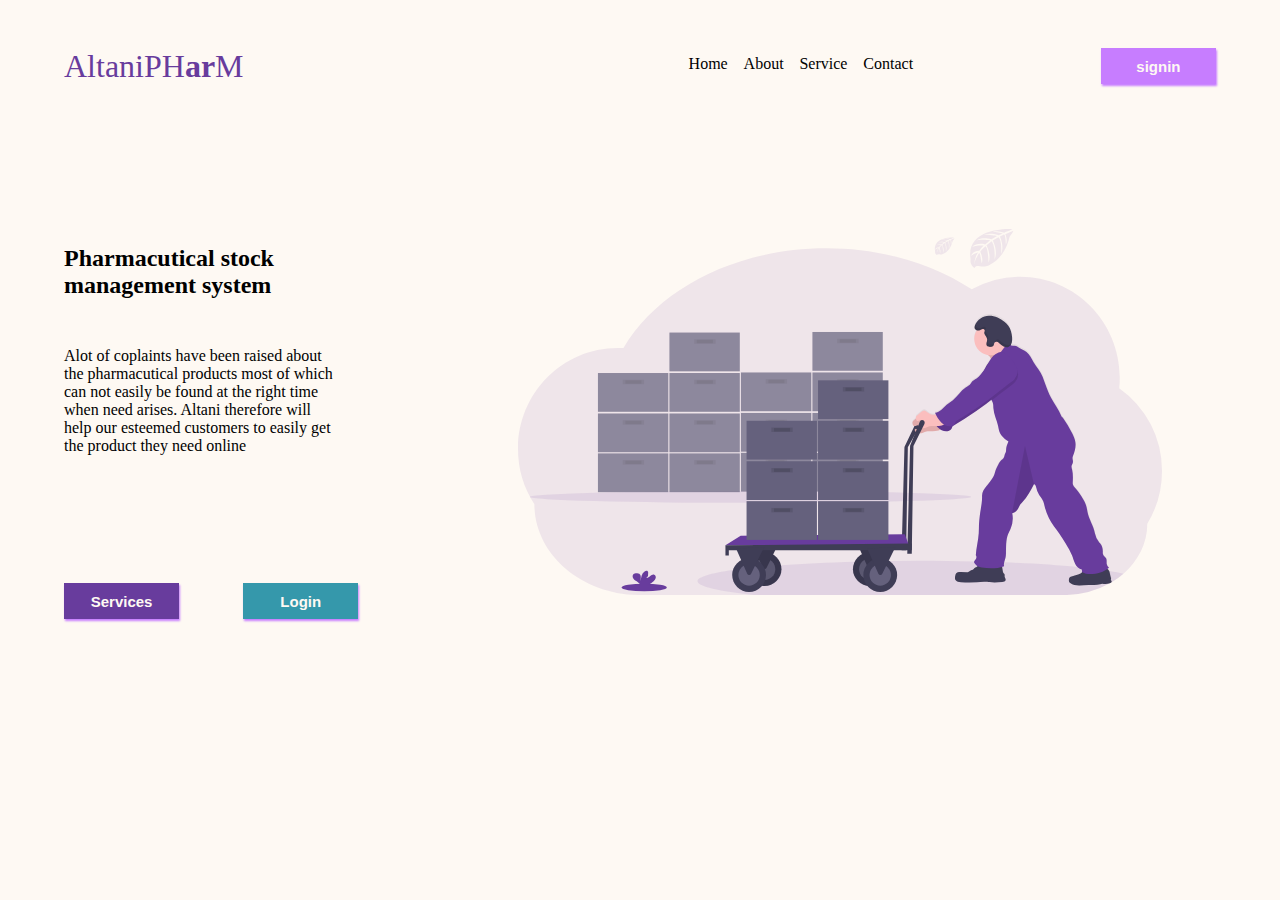
==== Documents/week4/groupwork/index.html @ e26ffe19 "pushing git branch" ====
<!DOCTYPE html>
<html lang="en">
<head>
    <meta charset="UTF-8">
    <meta http-equiv="X-UA-Compatible" content="IE=edge">
    <meta name="viewport" content="width=device-width, initial-scale=1.0">
    <title>Document</title>
    <link rel="stylesheet" href="./assets/scc/index.css">
</head>
<body>
    <nav>
        <h1 class="logo">AltaniPH<b color="#3598AB">ar</b>M</h1>
        <ul>
            <li>Home</li>
            <li>About</li>
            <li>Service</li>
            <li>Contact</li>
        </ul>
        <button class="signinbttn">signin</button>
    </nav>
    <div class="div_one">
        <div>
            <h2>Pharmacutical stock <br>management system</h2>
            <p>Alot of coplaints have been raised about <br>the pharmacutical products most of which <br>can not easily be found at the right time <br>when need arises. Altani therefore will <br>help our esteemed customers to easily get <br>the product they need online</p>
            <div class="div_3">
                <button class="button2">Services</button>
                <button class="button3">Login</button>
            </div>
        </div>
        <div class="image">
            <img src="../groupwork/assets/scc/image/undraw_logistics_x-4-dc.svg" alt="">
        </div>
    </div>
</body>
</html>
---- Documents/week4/groupwork/assets/scc/index.css ----
*{
    padding: 0;
    margin: 0;
    background-color: #FEF9F3;
}


nav{
    display: flex;
    justify-content: space-between;
    background-color: transparent;
}


.logo{
color: #683C9D;
font-weight: 400;
margin-top: 3rem;
margin-left: 4rem;
}



nav ul{
    display: flex;
    list-style: none;
    margin-left: 15%;
}


nav ul li{
    justify-content: space-evenly;
    margin-top: 3rem;
    padding: 4%;
    padding-left: 5%;
}


li:hover{
    color: blue;
}


button{
    margin-top: 3rem;
    margin-right: 4rem;
    width: 9vw;
    height: 4vh;
    font-weight: bold;
    font-size: 15px;
    background-color: #c77dff;
    color: #FEF9F3;
    box-shadow: 1px 2px 2px #c77dff;
    border: 1rem #683C9D;
}



.div_one{
    display: flex;
    margin-left: 4rem;
    margin-top: 6rem;
    margin-bottom: 4rem;
}


.div_one h2{
    margin-bottom: 3rem;
    margin-top: 4rem;
}



.div_one img{
    width: 75%;
    margin-right: 3rem;
    margin-left: 6rem;
    margin-top: 3rem;
}


.div_3{
    display: flex;
    margin-top: 5rem;
}


.button2{
    margin-top: 3rem;
    margin-right: 4rem;
    width: 9vw;
    height: 4vh;
    font-weight: bold;
    font-size: 15px;
    background-color: #683C9D;
    color: #FEF9F3;
    box-shadow: 1px 2px 2px #c77dff;
    border: 1rem #683C9D;
}


.button3{
    margin-top: 3rem;
    margin-right: 4rem;
    width: 9vw;
    height: 4vh;
    font-weight: bold;
    font-size: 15px;
    background-color: #3598AB;
    color: #FEF9F3;
    box-shadow: 1px 2px 2px #c77dff;
    border: 1rem #683C9D;
}



.image{
    /* background-color: #65617D; */
}
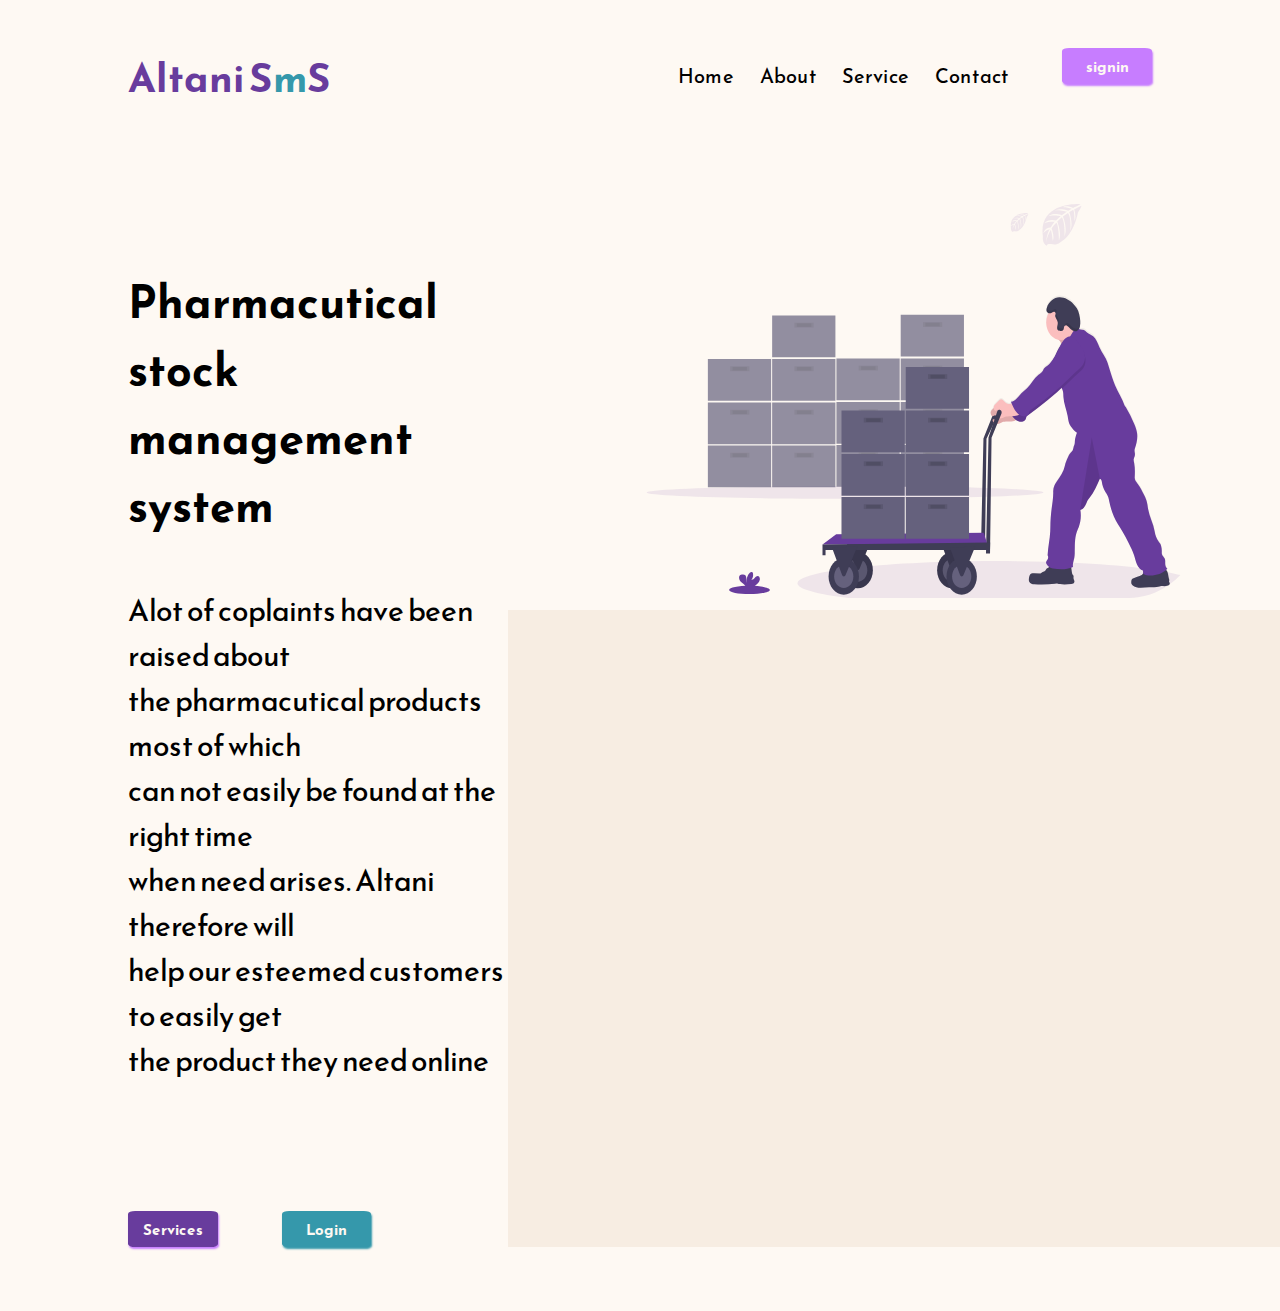
==== commit 5a79f50b: "initial commit" ====
--- a/Documents/week4/groupwork/index.html
+++ b/Documents/week4/groupwork/index.html
@@ -9,7 +9,7 @@
 </head>
 <body>
     <nav>
-        <h1 class="logo">AltaniPH<b color="#3598AB">ar</b>M</h1>
+        <h1 class="logo">Altani S<span style="color: #3598AB;">m</span>S</span></h1>
         <ul>
             <li>Home</li>
             <li>About</li>
@@ -27,8 +27,10 @@
                 <button class="button3">Login</button>
             </div>
         </div>
-        <div class="image">
-            <img src="../groupwork/assets/scc/image/undraw_logistics_x-4-dc.svg" alt="">
+        <div class="backimg">
+            <div class="image">
+                <img src="./assets/scc/image/undraw_logistics_x-4-dc 1.svg" alt="">
+            </div>
         </div>
     </div>
 </body>
--- a/Documents/week4/groupwork/assets/scc/index.css
+++ b/Documents/week4/groupwork/assets/scc/index.css
@@ -1,7 +1,10 @@
+@import url('https://fonts.googleapis.com/css2?family=Reem+Kufi:wght@400;600;700&display=swap');
+
 *{
     padding: 0;
     margin: 0;
     background-color: #FEF9F3;
+    font-family: 'Reem Kufi', sans-serif;
 }
 
 
@@ -9,14 +12,15 @@
     display: flex;
     justify-content: space-between;
     background-color: transparent;
+    font-size: 20px;
 }
 
 
 .logo{
 color: #683C9D;
-font-weight: 400;
+font-weight: 800;
 margin-top: 3rem;
-margin-left: 4rem;
+margin-left: 10%;
 }
 
 
@@ -31,7 +35,7 @@
 nav ul li{
     justify-content: space-evenly;
     margin-top: 3rem;
-    padding: 4%;
+    padding: 5%;
     padding-left: 5%;
 }
 
@@ -43,8 +47,8 @@
 
 button{
     margin-top: 3rem;
-    margin-right: 4rem;
-    width: 9vw;
+    margin-right: 10%;
+    width: 7vw;
     height: 4vh;
     font-weight: bold;
     font-size: 15px;
@@ -52,15 +56,17 @@
     color: #FEF9F3;
     box-shadow: 1px 2px 2px #c77dff;
     border: 1rem #683C9D;
+    border-radius: 8%;
 }
 
 
 
 .div_one{
     display: flex;
-    margin-left: 4rem;
+    margin-left: 10%;
     margin-top: 6rem;
     margin-bottom: 4rem;
+    font-size: 30px;
 }
 
 
@@ -73,9 +79,7 @@
 
 .div_one img{
     width: 75%;
-    margin-right: 3rem;
-    margin-left: 6rem;
-    margin-top: 3rem;
+    margin-left: 8rem;
 }
 
 
@@ -88,7 +92,7 @@
 .button2{
     margin-top: 3rem;
     margin-right: 4rem;
-    width: 9vw;
+    width: 7vw;
     height: 4vh;
     font-weight: bold;
     font-size: 15px;
@@ -96,24 +100,27 @@
     color: #FEF9F3;
     box-shadow: 1px 2px 2px #c77dff;
     border: 1rem #683C9D;
+    border-radius: 8%;
 }
 
 
 .button3{
     margin-top: 3rem;
     margin-right: 4rem;
-    width: 9vw;
+    width: 7vw;
     height: 4vh;
     font-weight: bold;
     font-size: 15px;
     background-color: #3598AB;
     color: #FEF9F3;
-    box-shadow: 1px 2px 2px #c77dff;
+    box-shadow: 1px 2px 2px #3598AB;
     border: 1rem #683C9D;
+    border-radius: 8%;
 }
 
 
 
-.image{
-    /* background-color: #65617D; */
+.backimg{
+    background-color: #f7ede2;
+    z-index: 3;
 }